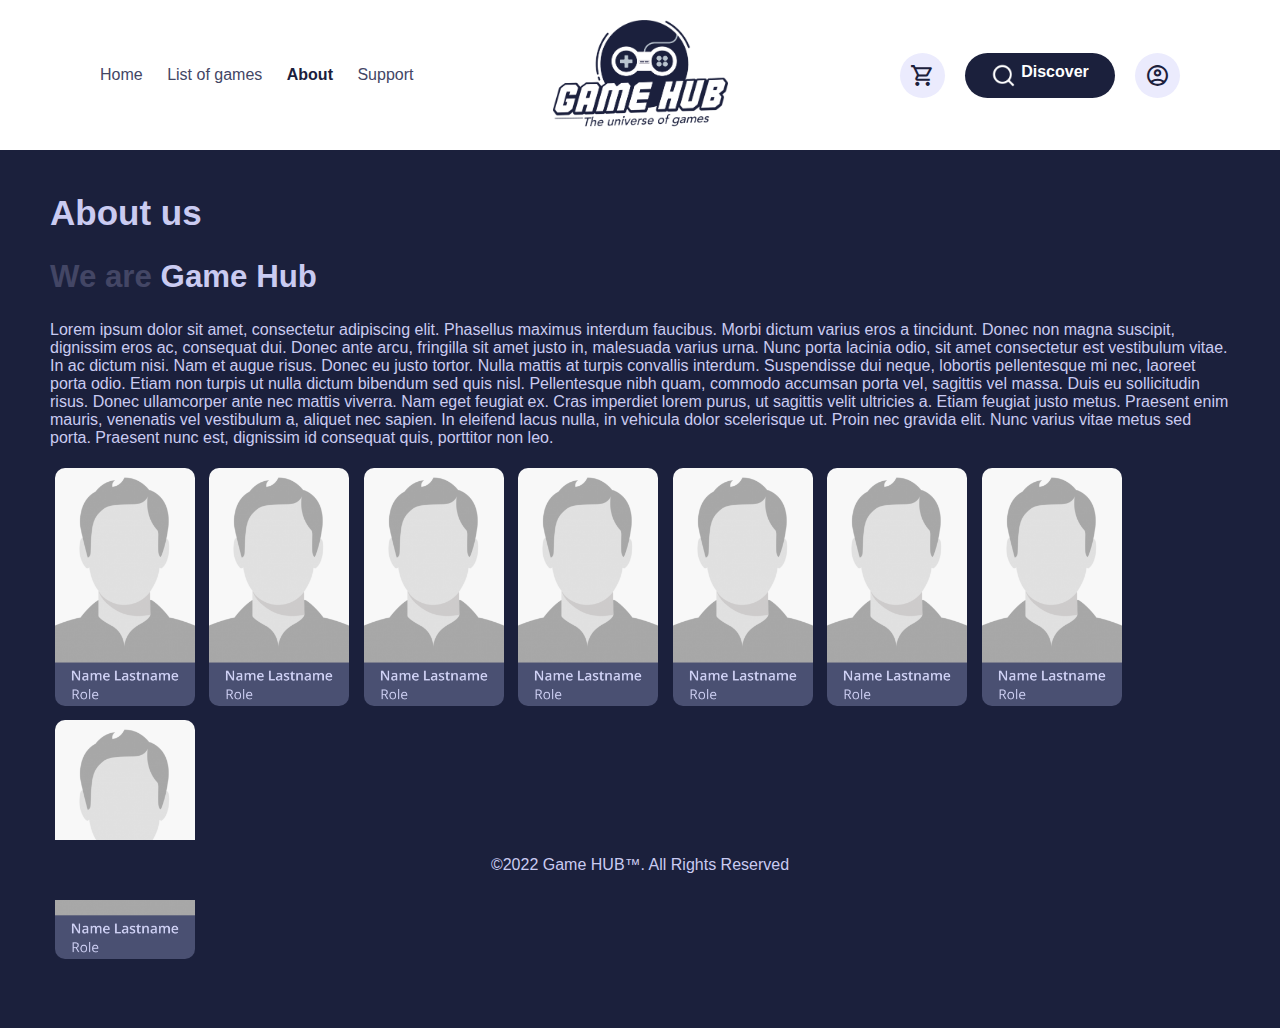
==== about.html @ a84344ac "Changes to layout and support page" ====
<!DOCTYPE html>
<html>
    <head>
        <title>Game Hub</title>
        <meta name="description" content="The universe of games">
        <meta name="viewport" content="width=device-width, initial-scale=1.0">
        <link href="css/styles.css" rel="stylesheet">
        <link rel="stylesheet" href="https://fonts.googleapis.com/css2?family=Material+Symbols+Outlined:opsz,wght,FILL,GRAD@48,400,0,0" />
    </head>
    <body>
        <header>
            <section class="header-section">
                <div class="header-left">

                    <nav>
                        <div class="navbar">
                          <div class="container nav-container">
                              <input class="checkbox" type="checkbox" name="" id="" />
                              <div class="hamburger-lines">
                                <span class="line line1"></span>
                                <span class="line line2"></span>
                                <span class="line line3"></span>
                              </div>  
                            <div class="menu-items">
                                <li><a href="index.html" class="nav-active">Home</a></li>
                                <li><a href="games.html">List of games</a></li>
                                <li><a href="about.html">About</a></li>
                                <li><a href="support.html">Support</a></li>
                            </div>
                          </div>
                        </div>
                      </nav>
                    <nav class="nav-desktop">
                        <ul>
                            <li><a href="index.html">Home</a></li>
                            <li><a href="games.html">List of games</a></li>
                            <li><a href="about.html" class="nav-active">About</a></li>
                            <li><a href="support.html">Support</a></li>
                        </ul>
                    </nav>
                </div>
                <div class="header-middle">
                    <img class="logo" src="/images/GameHub_Logo.png" class="logo"/>
                </div>
                <div class="header-right">
                    <a href="checkout.html" class="shopping-cart"><span class="material-symbols-outlined">
                        shopping_cart
                        </span></a>
                            <a href="games.html" class="button">
                                <img src="images/search.png" width="25px" alt="Search" />
                                </a>
                        <a href="#" class="account-circle"><span class="material-symbols-outlined">
                            account_circle
                        </span></a>                      
                </div>
            </section>    
        </header>
        <main>
            <section class="layout">
            <h1>About us</h1>
            <h2><span class="colorchange">We are</span> Game Hub</h2>
            <p>Lorem ipsum dolor sit amet, consectetur adipiscing elit. 
                Phasellus maximus interdum faucibus. Morbi dictum varius eros a tincidunt. 
                Donec non magna suscipit, dignissim eros ac, consequat dui. Donec ante arcu, fringilla sit amet justo in, malesuada varius urna. 
                Nunc porta lacinia odio, sit amet consectetur est vestibulum vitae. In ac dictum nisi. Nam et augue risus. Donec eu justo tortor. 
                Nulla mattis at turpis convallis interdum. Suspendisse dui neque, lobortis pellentesque mi nec, laoreet porta odio. 
                Etiam non turpis ut nulla dictum bibendum sed quis nisl. Pellentesque nibh quam, commodo accumsan porta vel, sagittis vel massa. Duis eu sollicitudin risus.

                Donec ullamcorper ante nec mattis viverra. Nam eget feugiat ex. Cras imperdiet lorem purus, ut sagittis velit ultricies a. 
                Etiam feugiat justo metus. Praesent enim mauris, venenatis vel vestibulum a, aliquet nec sapien. 
                In eleifend lacus nulla, in vehicula dolor scelerisque ut. Proin nec gravida elit. 
                Nunc varius vitae metus sed porta. Praesent nunc est, dignissim id consequat quis, porttitor non leo.
            </p>
            <div>
                <img class="profile" src="images/Profile.png" alt="Profile picture" width="140px">
                <img class="profile" src="images/Profile.png" alt="Profile picture" width="140px">
                <img class="profile" src="images/Profile.png" alt="Profile picture" width="140px">
                <img class="profile" src="images/Profile.png" alt="Profile picture" width="140px">
                <img class="profile" src="images/Profile.png" alt="Profile picture" width="140px">
                <img class="profile" src="images/Profile.png" alt="Profile picture" width="140px">
                <img class="profile" src="images/Profile.png" alt="Profile picture" width="140px">
                <img class="profile" src="images/Profile.png" alt="Profile picture" width="140px">
            </div>
            </section>
        </main>
        <footer>
            <p>&copy;2022 Game HUB™. All Rights Reserved</p> 
        </footer>
    </body>
</html>
---- css/styles.css ----
body {
    font-family: 'Poppins', Verdana, sans-serif;
    margin: 0px;
    background-color: #1B203C;
    height: auto;
    width: 100%;
    justify-content: center;
    align-content: center;
}

header {
    background-color: white;
    height: 150px;
    margin: 0px;
    display: flex;
    justify-content: center;
    flex-direction: row;
    align-items: center;
    font-family: 'Poppins', Verdana, sans-serif;

}

.header-section {
    display: flex;
    flex-direction: row;
    align-items: center;
    width: 100%;
}
main {
    display: flex;
    max-width: 1300px;
    height: auto;
    justify-content: center;
    align-content: top;
    flex-wrap: wrap;
    margin:auto;
    padding-top: 20px;
    padding-left: 50px;
    padding-right: 50px;
    padding-bottom: 60px;
}

.box {
    float: left;
    width: 100%;
    padding-bottom: 20px;
}

footer {
    width: 100%;
    background-color: #1B203C;
    color: #CACBF1;
    position: fixed;
    left: 0;bottom: 0;
    text-align: center;
    height: 60px;
}
/* Header content */
.header-left {
    padding-left: 100px;
    width: 40%;
}
.header-middle {
    width: 20%;
    display: flex;
    justify-content: center;
    padding-left: 50px;
    padding-right: 50px;
}
.header-right {
    width: 40%;
    column-gap: 20px;
    display: flex;
    flex-direction: row;
    align-items: center;
    justify-content: flex-end;
    padding-right: 100px;
}

/* Icons & images */

.material-symbols-outlined {
    font-size: 25px;
    color: #1B203C;
}

.header-right .material-symbols-outlined {
    font-size: 25px;
    background-color: #EBEBFD;
    padding: 10px;
    border-radius: 30px;
}

.logo { /* GameHub Logo */
    max-width: 175px;
    min-width: 100px;
}


/* Forms */
form {
    width: 100%;
    margin: auto;
    padding: 10px;
    background-color: transparent;
    border-radius: 5px;
  }
  
  input, textarea {
    width: 100%;
    padding: 10px;
    margin: 5px;
    border: 1px solid #ccc;
    border-radius: 20px;
    font-family: 'Poppins', Verdana, sans-serif;
  }
  
  input[type="submit"] {
    background-color: #434665;
    color: white;
    border: none;
    padding: 10px;
    width: 150px
  }


/* Navigation bar */
nav {
    background-color: white;
    min-width: 100%;

}
nav ul {
    padding: 0px;
    font-size: 16px;
}
nav li {
    padding-right: 20px;
    display: inline-block;
}
.nav-active {
    font-weight: 600;
    color: #1B203C;
}

nav a {
    color: #434665;
    text-decoration: none;
}

/* Typography */
h1 {
    color: #CACBF1;
    font-size: 35px;
    font-weight: 600;
}
h2 {
    color: #CACBF1;
    font-weight: 600;
    font-size: 31.25px;
}

p {
    color: #CACBF1;
    font-size: 16px;
}

.colorchange {
  color: #434665;
}

/* Buttons */
.button {
    width: 110px;
    font-weight: 600;
    border: none;
    padding-left: 20px;
    padding-right: 20px; 
    padding-top: 10px;
    padding-bottom: 10px;
    color: white;
    background-color: #1B203C;
    border-radius: 30px;
    text-align: center;
    text-decoration: none;
    display: flex;
    font-size: 16px;
    transition: 0.5s;
    justify-content: center;
    gap: 5px;
}
.button:hover {
    background-color: #CACBF1;
    border: none;
    color: white;
    content: "Search";
}

.button:after{
    content:'Discover';
}
.button:hover:after{
    content:'Search';
}

/* Game item */
.game-row {
    display: flex;
    flex-wrap: wrap;
    flex-direction: row;
    gap: 10px;
}
.game-item {
    width: 150px;
    display: flex;
    flex-direction: column;
}
.game-item img {
    border-top-left-radius: 20px;
    border-top-right-radius: 20px;
    border-bottom-right-radius: 0px;
    border-bottom-left-radius: 0px;
}

.game-item p {
    color: #1B203C;
    font-weight: 600;
    text-align: center;

}

.game-description {
    background-color: white;
}

.platforms {
    display: flex;
    flex-direction: row;
    justify-content: center;
    gap: 10px;
    padding-bottom: 10px;
}

.game-price {
    display: flex;
    font-size: 14px;
    gap: 20px;
    background-color: #434665;
    border-bottom-left-radius: 25px;
    border-bottom-right-radius: 25px;
    padding-top: 2px;
    padding-bottom: 2px;
    justify-content: center;
    color: white;
}    
.old-price {
color:#CACBF1;
font-size: 12px;
text-decoration: line-through;
}
.new-price {

}

.profile {
  border-radius: 15px;
  padding: 5px;
}


/* Responsive Layout */
    /* Desktop */
@media only screen and (min-width: 768px) {
    .navbar {
        display: none;
    }
}

/* Mobile */
@media only screen and (max-width: 480px) {
    h2 {
      font-size: 20px;
    }
}
  
  /* Tablet */
  @media only screen and (min-width: 481px) and (max-width: 768px) {
    h2 {
      font-size: 20px;
    }

    header {
        height: 100px;
    }
    .header-section {
    }
    .logo {

    }
   .nav-desktop {
    display: none;
   }
   .button:hover {
    content: "";s
    }

    .button:after{
    display: none;
    }
    .button:hover:after{
    display: none;
    }
    .button {
        width: 5px;
    }
    .account-circle {
        display: none;
    }
    .header-left {
    padding-left: 10px;
    width: 40%;
    }
    .header-middle {
    width: 20%;
    display: flex;
    justify-content: center;
    padding-left: 50px;
    padding-right: 50px;
    }
    .header-right {
    width: 40%;
    column-gap: 20px;
    display: flex;
    flex-direction: row;
    align-items: center;
    justify-content: flex-end;
    padding-right: 10px;
    }
}

  /* Hamburger Menu */

  .container {
    max-width: 1050px;
    width: 90%;
    margin: auto;
  }
  
  .navbar {
    width: 100%;
  }
  
  .nav-container {
    display: flex;
    justify-content: space-between;
    align-items: center;
    height: 62px;
  }
  
  .navbar .menu-items {
    display: flex;
  }
  
  .navbar .nav-container li {
    list-style: none;
  }
  
  .navbar .nav-container a {
    text-decoration: none;
    color: #0e2431;
    font-weight: 500;
    font-size: 1.2rem;
    padding: 0.7rem;
  }
  
  .navbar .nav-container a:hover{
      font-weight: bolder;
  }
  
  .nav-container {
    display: block;
    position: relative;
    height: 60px;
  }
  
  .nav-container .checkbox {
    position: absolute;
    display: block;
    height: 32px;
    width: 32px;
    top: 20px;
    left: 20px;
    z-index: 5;
    opacity: 0;
    cursor: pointer;
  }
  
  .nav-container .hamburger-lines {
    display: block;
    height: 26px;
    width: 32px;
    position: absolute;
    top: 17px;
    left: 20px;
    z-index: 2;
    display: flex;
    flex-direction: column;
    justify-content: space-between;
  }
  
  .nav-container .hamburger-lines .line {
    display: block;
    height: 4px;
    width: 100%;
    border-radius: 10px;
    background: #0e2431;
  }
  
  .nav-container .hamburger-lines .line1 {
    transform-origin: 0% 0%;
    transition: transform 0.4s ease-in-out;
  }
  
  .nav-container .hamburger-lines .line2 {
    transition: transform 0.2s ease-in-out;
  }
  
  .nav-container .hamburger-lines .line3 {
    transform-origin: 0% 100%;
    transition: transform 0.4s ease-in-out;
  }
  
  .navbar .menu-items {
    z-index: 1;
    padding-top: 120px;
    box-shadow: inset 0 0 2000px rgba(255, 255, 255, .5);
    height: 100vh;
    position: absolute;
    width: 400px;;
    transform: translate(-150%);
    display: flex;
    flex-direction: column;
    margin-left: -40px;
    padding-left: 50px;
    transition: transform 0.5s ease-in-out;
    text-align: center;
    background-color: #FFFF;
  }
  
  .navbar .menu-items li {
    margin-bottom: 1.2rem;
    font-size: 1.5rem;
    font-weight: 500;
  }
  
  .nav-container input[type="checkbox"]:checked ~ .menu-items {
    transform: translateX(0);
  }
  
  .nav-container input[type="checkbox"]:checked ~ .hamburger-lines .line1 {
    transform: rotate(45deg);
  }
  
  .nav-container input[type="checkbox"]:checked ~ .hamburger-lines .line2 {
    transform: scaleY(0);
  }
  
  .nav-container input[type="checkbox"]:checked ~ .hamburger-lines .line3 {
    transform: rotate(-45deg);
  }
  
  .nav-container input[type="checkbox"]:checked ~ .logo{
    display: none;
  }
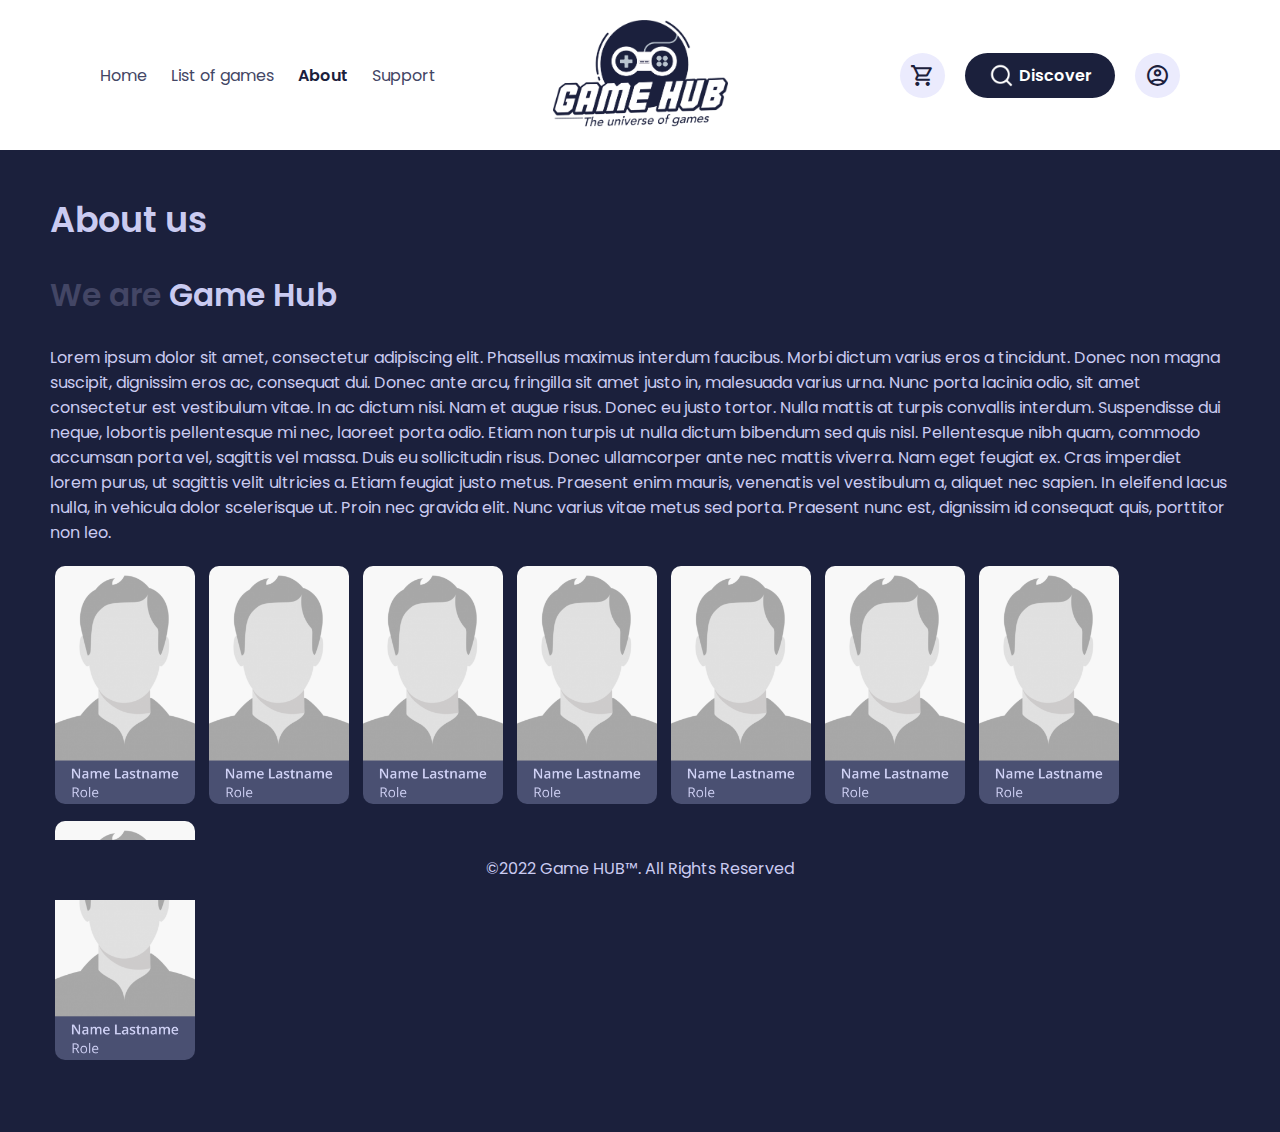
==== commit caafaecf: "Finishing last pages" ====
--- a/about.html
+++ b/about.html
@@ -1,10 +1,11 @@
 <!DOCTYPE html>
 <html>
     <head>
-        <title>Game Hub</title>
+        <title>Game Hub - About</title>
         <meta name="description" content="The universe of games">
         <meta name="viewport" content="width=device-width, initial-scale=1.0">
         <link href="css/styles.css" rel="stylesheet">
+        <link href="https://fonts.googleapis.com/css2?family=Poppins:wght@400;500;600;700;800&display=swap" rel="stylesheet">
         <link rel="stylesheet" href="https://fonts.googleapis.com/css2?family=Material+Symbols+Outlined:opsz,wght,FILL,GRAD@48,400,0,0" />
     </head>
     <body>
--- a/css/styles.css
+++ b/css/styles.css
@@ -39,11 +39,20 @@
     padding-right: 50px;
     padding-bottom: 60px;
 }
+.layout {
+  width: 100%;
+}
 
 .box {
     float: left;
     width: 100%;
     padding-bottom: 20px;
+}
+.box-half {
+  display: flex;
+  flex-direction: column;
+  float: left;
+  width: 49%;
 }
 
 footer {
@@ -103,7 +112,6 @@
     margin: auto;
     padding: 10px;
     background-color: transparent;
-    border-radius: 5px;
   }
   
   input, textarea {
@@ -160,9 +168,19 @@
     font-size: 31.25px;
 }
 
+h3 {
+  color: #CACBF1;
+  font-weight: 600;
+  font-size: 21px;
+}
+
 p {
     color: #CACBF1;
     font-size: 16px;
+}
+
+a {
+  text-decoration: none;
 }
 
 .colorchange {
@@ -189,6 +207,26 @@
     justify-content: center;
     gap: 5px;
 }
+.light-button {
+  width: 160px;
+  font-weight: 600;
+  border: none;
+  padding-left: 20px;
+  padding-right: 20px; 
+  padding-top: 15px;
+  padding-bottom: 15px;
+  color: white;
+  background-color: #434665;
+  border-radius: 30px;
+  text-align: center;
+  text-decoration: none;
+  display: flex;
+  font-size: 16px;
+  transition: 0.5s;
+  justify-content: center;
+  gap: 5px;
+}
+
 .button:hover {
     background-color: #CACBF1;
     border: none;
@@ -214,6 +252,10 @@
     width: 150px;
     display: flex;
     flex-direction: column;
+}
+.game-item:hover {
+  transition: all .2s ease-in-out; 
+  transform: scale(1.02); 
 }
 .game-item img {
     border-top-left-radius: 20px;
@@ -267,6 +309,35 @@
   padding: 5px;
 }
 
+.product-image {
+ border-radius: 15px;
+ width: 60%;
+ height: auto;
+  display: block;
+  margin: 0 auto;
+}
+
+.product-x {
+  display: flex;
+  flex-direction: row;
+  text-align: right;
+}
+
+.checkout-summary {
+  display: flex;
+  flex-direction: row;
+  float: right;
+  margin-left: auto;
+  gap: 50px;
+}
+
+.success-container {
+  display: flex;
+  flex-direction: column;
+  align-items: center;
+  padding: 25px;
+}
+
 
 /* Responsive Layout */
     /* Desktop */
@@ -278,15 +349,80 @@
 
 /* Mobile */
 @media only screen and (max-width: 480px) {
-    h2 {
-      font-size: 20px;
-    }
-}
+  h2 {
+    font-size: 25px;
+  }
+
+  header {
+      height: 100px;
+  }
+  .header-section {
+  }
+  .logo {
+
+  }
+ .nav-desktop {
+  display: none;
+ }
+ .button:hover {
+  content: "";s
+  }
+
+  .button:after{
+  display: none;
+  }
+  .button:hover:after{
+  display: none;
+  }
+  .button {
+      width: 5px;
+  }
+  .account-circle {
+      display: none;
+  }
+  .header-left {
+  padding-left: 10px;
+  width: 40%;
+  }
+  .header-middle {
+  width: 20%;
+  display: flex;
+  justify-content: center;
+  padding-left: 50px;
+  padding-right: 50px;
+  }
+  .header-right {
+  width: 40%;
+  column-gap: 20px;
+  display: flex;
+  flex-direction: row;
+  align-items: center;
+  justify-content: flex-end;
+  padding-right: 10px;
+  }
+  main {
+    display: flex;
+    max-width: 1300px;
+    height: auto;
+    justify-content: center;
+    align-content: top;
+    flex-wrap: wrap;
+    margin:auto;
+    padding-top: 20px;
+    padding-left: 30px;
+    padding-right: 30px;
+    padding-bottom: 60px;
+}
+.box-half{
+  width:100%;
+}
+}
+
   
   /* Tablet */
   @media only screen and (min-width: 481px) and (max-width: 768px) {
     h2 {
-      font-size: 20px;
+      font-size: 25px;
     }
 
     header {
@@ -336,6 +472,11 @@
     justify-content: flex-end;
     padding-right: 10px;
     }
+    .box-half{
+      width:100%;
+    }
+
+
 }
 
   /* Hamburger Menu */
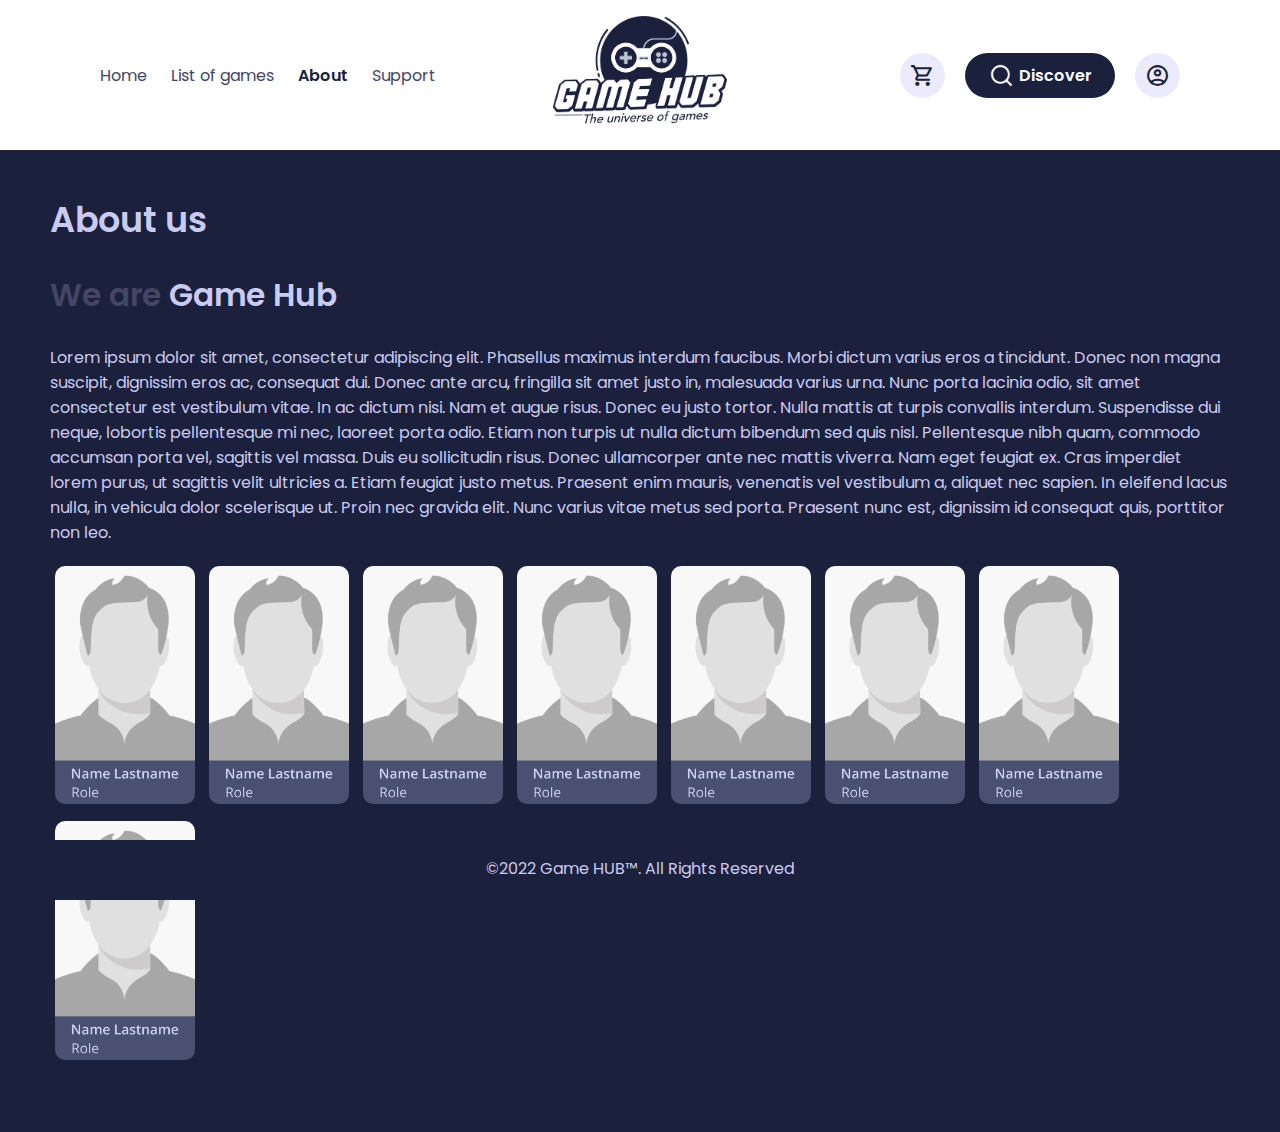
==== commit 55566458: "Updates interaction tests" ====
--- a/about.html
+++ b/about.html
@@ -7,6 +7,17 @@
         <link href="css/styles.css" rel="stylesheet">
         <link href="https://fonts.googleapis.com/css2?family=Poppins:wght@400;500;600;700;800&display=swap" rel="stylesheet">
         <link rel="stylesheet" href="https://fonts.googleapis.com/css2?family=Material+Symbols+Outlined:opsz,wght,FILL,GRAD@48,400,0,0" />
+        <!-- Hotjar Tracking Code for https://sunny-rabanadas-f0f767.netlify.app/ -->
+<script>
+    (function(h,o,t,j,a,r){
+        h.hj=h.hj||function(){(h.hj.q=h.hj.q||[]).push(arguments)};
+        h._hjSettings={hjid:3797572,hjsv:6};
+        a=o.getElementsByTagName('head')[0];
+        r=o.createElement('script');r.async=1;
+        r.src=t+h._hjSettings.hjid+j+h._hjSettings.hjsv;
+        a.appendChild(r);
+    })(window,document,'https://static.hotjar.com/c/hotjar-','.js?sv=');
+</script>
     </head>
     <body>
         <header>
@@ -41,7 +52,9 @@
                     </nav>
                 </div>
                 <div class="header-middle">
+                    <a href="index.html">
                     <img class="logo" src="/images/GameHub_Logo.png" class="logo"/>
+                    </a>
                 </div>
                 <div class="header-right">
                     <a href="checkout.html" class="shopping-cart"><span class="material-symbols-outlined">
--- a/css/styles.css
+++ b/css/styles.css
@@ -248,6 +248,18 @@
     flex-direction: row;
     gap: 10px;
 }
+.game-row-recommended {
+  display: flex;
+  flex-wrap: wrap;
+  flex-direction: row;
+  gap: 10px;
+}
+.game-row-trending {
+  display: flex;
+  flex-wrap: wrap;
+  flex-direction: row;
+  gap: 10px;
+}
 .game-item {
     width: 150px;
     display: flex;
@@ -268,6 +280,11 @@
     color: #1B203C;
     font-weight: 600;
     text-align: center;
+    overflow: hidden;
+    text-overflow: ellipsis;
+    white-space: nowrap;
+    padding-left: 10px;
+    padding-right: 10px;
 
 }
 
@@ -300,9 +317,6 @@
 font-size: 12px;
 text-decoration: line-through;
 }
-.new-price {
-
-}
 
 .profile {
   border-radius: 15px;
@@ -356,16 +370,12 @@
   header {
       height: 100px;
   }
-  .header-section {
-  }
-  .logo {
-
-  }
+
  .nav-desktop {
   display: none;
  }
  .button:hover {
-  content: "";s
+  content: "";
   }
 
   .button:after{
@@ -428,16 +438,12 @@
     header {
         height: 100px;
     }
-    .header-section {
-    }
-    .logo {
-
-    }
+
    .nav-desktop {
     display: none;
    }
    .button:hover {
-    content: "";s
+    content: "";
     }
 
     .button:after{
@@ -612,4 +618,33 @@
   
   .nav-container input[type="checkbox"]:checked ~ .logo{
     display: none;
-  }+  }
+
+
+ /* Loading icon */
+
+ .lds-dual-ring {
+  display: inline-block;
+  width: 80px;
+  height: 80px;
+}
+.lds-dual-ring:after {
+  content: " ";
+  display: block;
+  width: 64px;
+  height: 64px;
+  margin: 8px;
+  border-radius: 50%;
+  border: 6px solid #fff;
+  border-color: #fff transparent #fff transparent;
+  animation: lds-dual-ring 1.2s linear infinite;
+}
+@keyframes lds-dual-ring {
+  0% {
+    transform: rotate(0deg);
+  }
+  100% {
+    transform: rotate(360deg);
+  }
+}
+
